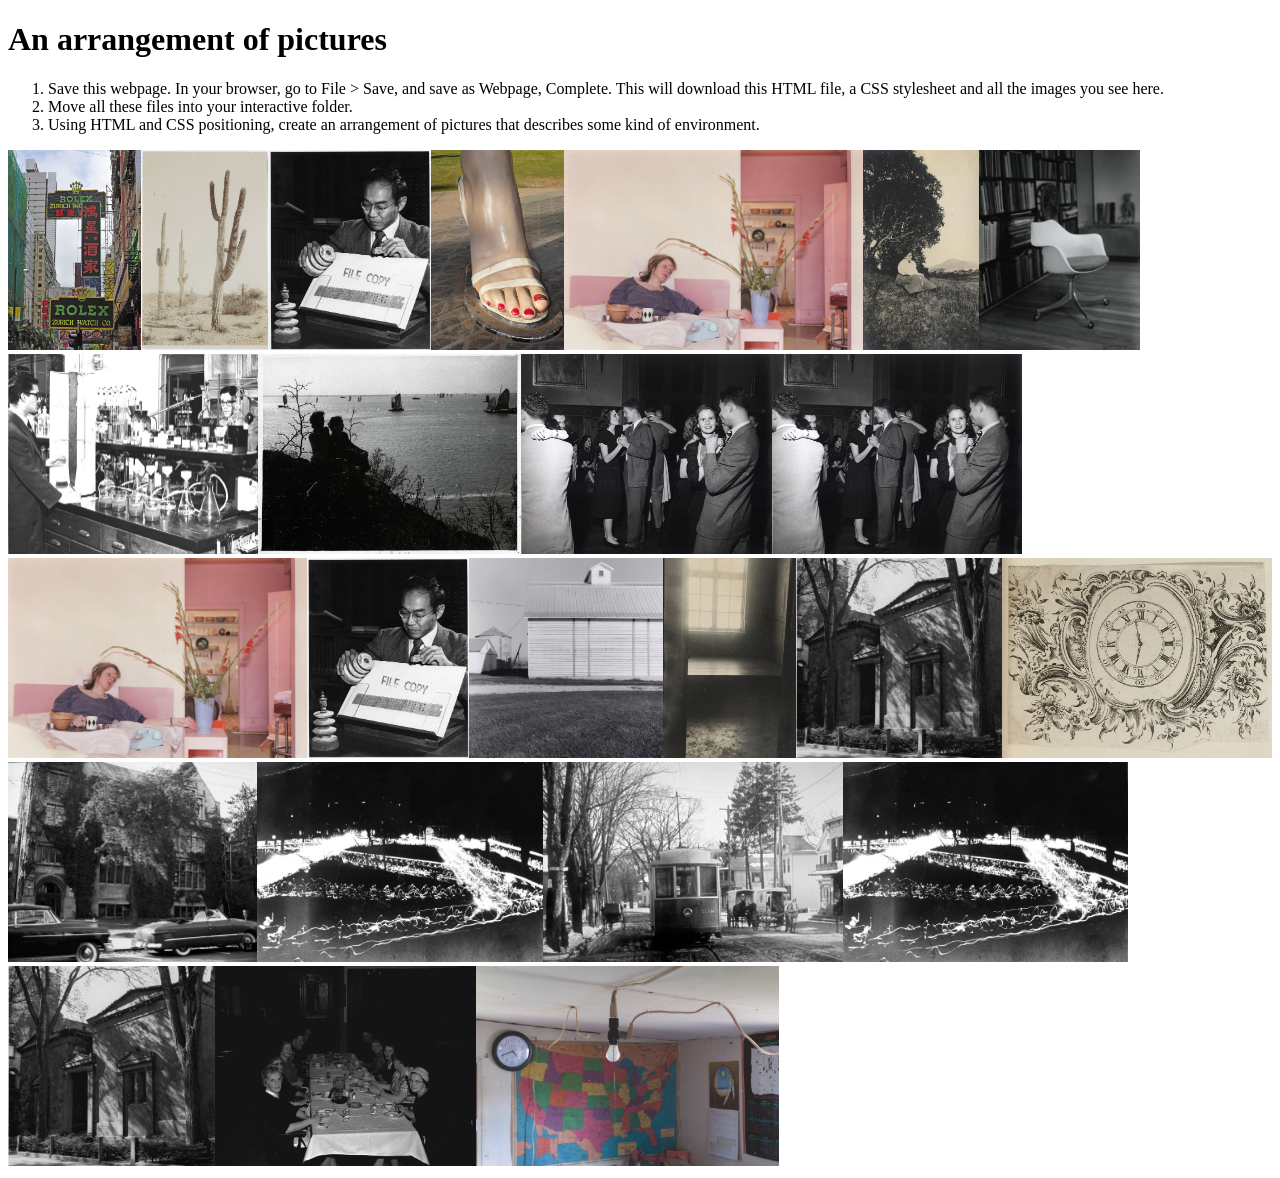
==== an-arrangement-of-pictures.html @ 5e397ed6 "uploaded code" ====
<!DOCTYPE html>
<!-- saved from url=(0047)https://2024.software-for-people.net/images.php -->
<html lang="en"><head><meta http-equiv="Content-Type" content="text/html; charset=UTF-8">
    
    <title>an-arrangement-of-pictures</title>
    <link rel="stylesheet" href="./an-arrangement-of-pictures_files/image-styles.css">
</head>
<body>
<h1>An arrangement of pictures</h1>
  <ol>
    <li>Save this webpage. In your browser, go to File &gt; Save, and save as Webpage, Complete. This will download this HTML file, a CSS stylesheet and all the images you see here.</li>
    <li>Move all these files into your interactive folder.</li>
    <li>Using HTML and CSS positioning, create an arrangement of pictures that describes some kind of environment.</li>
  </ol>

  <img src="./an-arrangement-of-pictures_files/signs.jpeg" id="img-0"><img src="./an-arrangement-of-pictures_files/cactus.jpeg" id="img-1"><img src="./an-arrangement-of-pictures_files/file.jpeg" id="img-2"><img src="./an-arrangement-of-pictures_files/foot.jpeg" id="img-3"><img src="./an-arrangement-of-pictures_files/woman-in-bed.jpeg" id="img-4"><img src="./an-arrangement-of-pictures_files/sitting-by-tree.jpeg" id="img-5"><img src="./an-arrangement-of-pictures_files/chair.jpeg" id="img-6"><img src="./an-arrangement-of-pictures_files/chemistry.jpeg" id="img-7"><img src="./an-arrangement-of-pictures_files/ocean-3.jpeg" id="img-8"><img src="./an-arrangement-of-pictures_files/dance.jpeg" id="img-9"><img src="./an-arrangement-of-pictures_files/dance.jpeg" id="img-10"><img src="./an-arrangement-of-pictures_files/woman-in-bed.jpeg" id="img-11"><img src="./an-arrangement-of-pictures_files/file.jpeg" id="img-12"><img src="./an-arrangement-of-pictures_files/barn.jpeg" id="img-13"><img src="./an-arrangement-of-pictures_files/window.jpeg" id="img-14"><img src="./an-arrangement-of-pictures_files/skull-and-bones.jpeg" id="img-15"><img src="./an-arrangement-of-pictures_files/clock.jpeg" id="img-16"><img src="./an-arrangement-of-pictures_files/cars.jpeg" id="img-17"><img src="./an-arrangement-of-pictures_files/lights-at-night.jpeg" id="img-18"><img src="./an-arrangement-of-pictures_files/trolley.jpeg" id="img-19"><img src="./an-arrangement-of-pictures_files/lights-at-night.jpeg" id="img-20"><img src="./an-arrangement-of-pictures_files/skull-and-bones.jpeg" id="img-21"><img src="./an-arrangement-of-pictures_files/dinner.jpeg" id="img-22"><img src="./an-arrangement-of-pictures_files/school.jpeg" id="img-23">

</body></html>
---- an-arrangement-of-pictures_files/image-styles.css ----
img {
  height: 200px;
  display: inline-block;
}

#img-0 {

}

#img-1 {
  
}

#img-2 {
  
}

#img-3 {
  
}

#img-4 {
  
}

#img-5 {
  
}

#img-6 {
  
}

#img-7 {
  
}

#img-8 {
  
}

#img-9 {
  
}

#img-10 {
  
}

#img-11 {
  
}
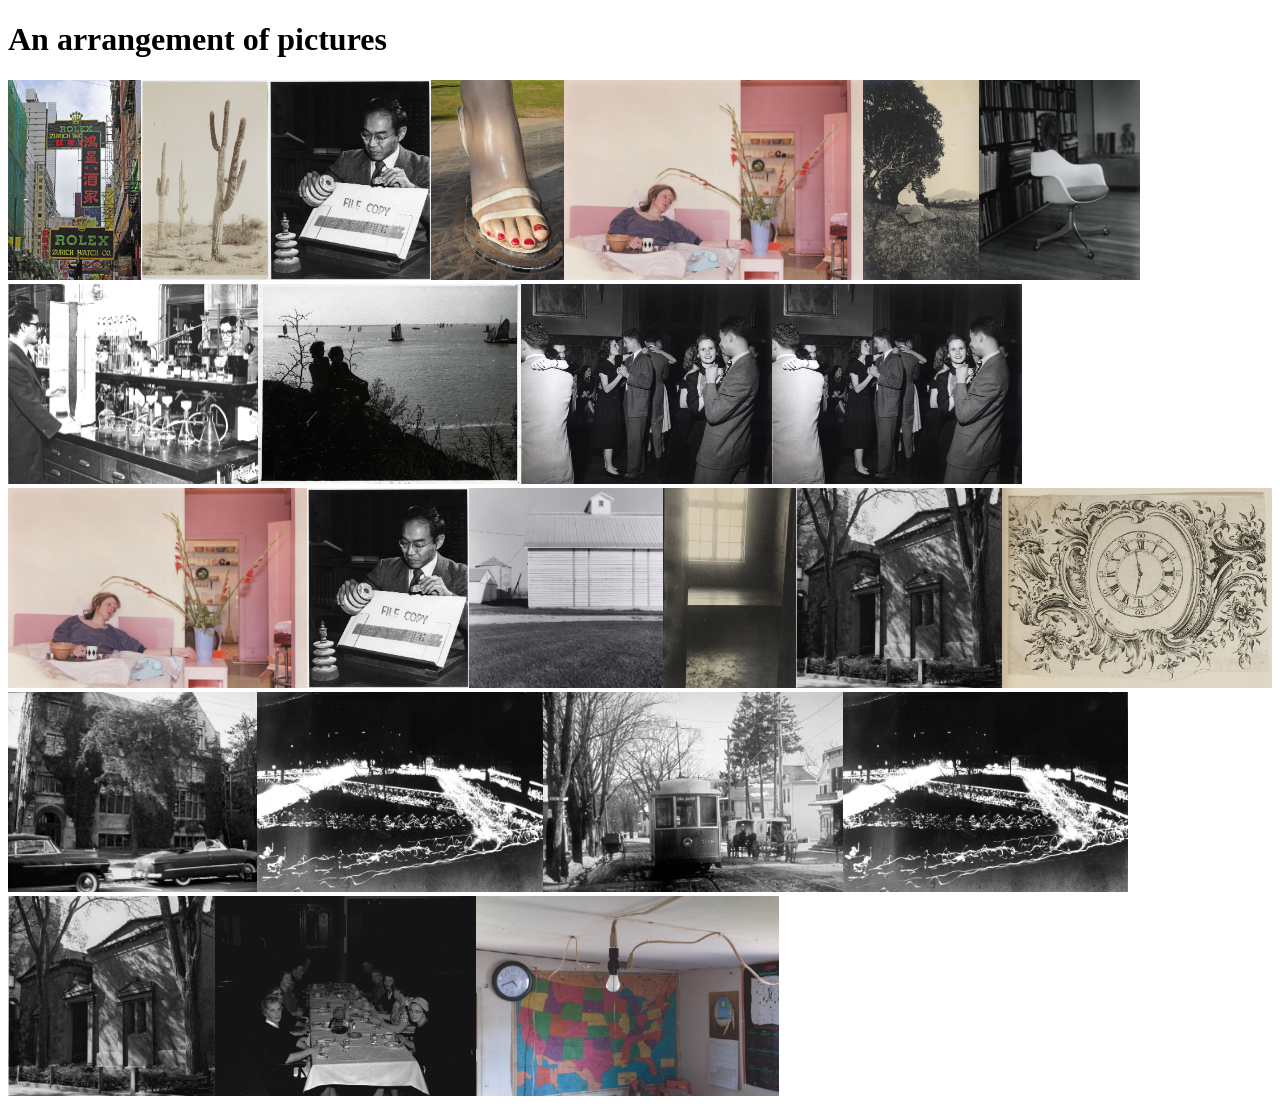
==== commit bd842b29: "deleted instructions" ====
--- a/an-arrangement-of-pictures.html
+++ b/an-arrangement-of-pictures.html
@@ -7,11 +7,6 @@
 </head>
 <body>
 <h1>An arrangement of pictures</h1>
-  <ol>
-    <li>Save this webpage. In your browser, go to File &gt; Save, and save as Webpage, Complete. This will download this HTML file, a CSS stylesheet and all the images you see here.</li>
-    <li>Move all these files into your interactive folder.</li>
-    <li>Using HTML and CSS positioning, create an arrangement of pictures that describes some kind of environment.</li>
-  </ol>
 
   <img src="./an-arrangement-of-pictures_files/signs.jpeg" id="img-0"><img src="./an-arrangement-of-pictures_files/cactus.jpeg" id="img-1"><img src="./an-arrangement-of-pictures_files/file.jpeg" id="img-2"><img src="./an-arrangement-of-pictures_files/foot.jpeg" id="img-3"><img src="./an-arrangement-of-pictures_files/woman-in-bed.jpeg" id="img-4"><img src="./an-arrangement-of-pictures_files/sitting-by-tree.jpeg" id="img-5"><img src="./an-arrangement-of-pictures_files/chair.jpeg" id="img-6"><img src="./an-arrangement-of-pictures_files/chemistry.jpeg" id="img-7"><img src="./an-arrangement-of-pictures_files/ocean-3.jpeg" id="img-8"><img src="./an-arrangement-of-pictures_files/dance.jpeg" id="img-9"><img src="./an-arrangement-of-pictures_files/dance.jpeg" id="img-10"><img src="./an-arrangement-of-pictures_files/woman-in-bed.jpeg" id="img-11"><img src="./an-arrangement-of-pictures_files/file.jpeg" id="img-12"><img src="./an-arrangement-of-pictures_files/barn.jpeg" id="img-13"><img src="./an-arrangement-of-pictures_files/window.jpeg" id="img-14"><img src="./an-arrangement-of-pictures_files/skull-and-bones.jpeg" id="img-15"><img src="./an-arrangement-of-pictures_files/clock.jpeg" id="img-16"><img src="./an-arrangement-of-pictures_files/cars.jpeg" id="img-17"><img src="./an-arrangement-of-pictures_files/lights-at-night.jpeg" id="img-18"><img src="./an-arrangement-of-pictures_files/trolley.jpeg" id="img-19"><img src="./an-arrangement-of-pictures_files/lights-at-night.jpeg" id="img-20"><img src="./an-arrangement-of-pictures_files/skull-and-bones.jpeg" id="img-21"><img src="./an-arrangement-of-pictures_files/dinner.jpeg" id="img-22"><img src="./an-arrangement-of-pictures_files/school.jpeg" id="img-23">
 
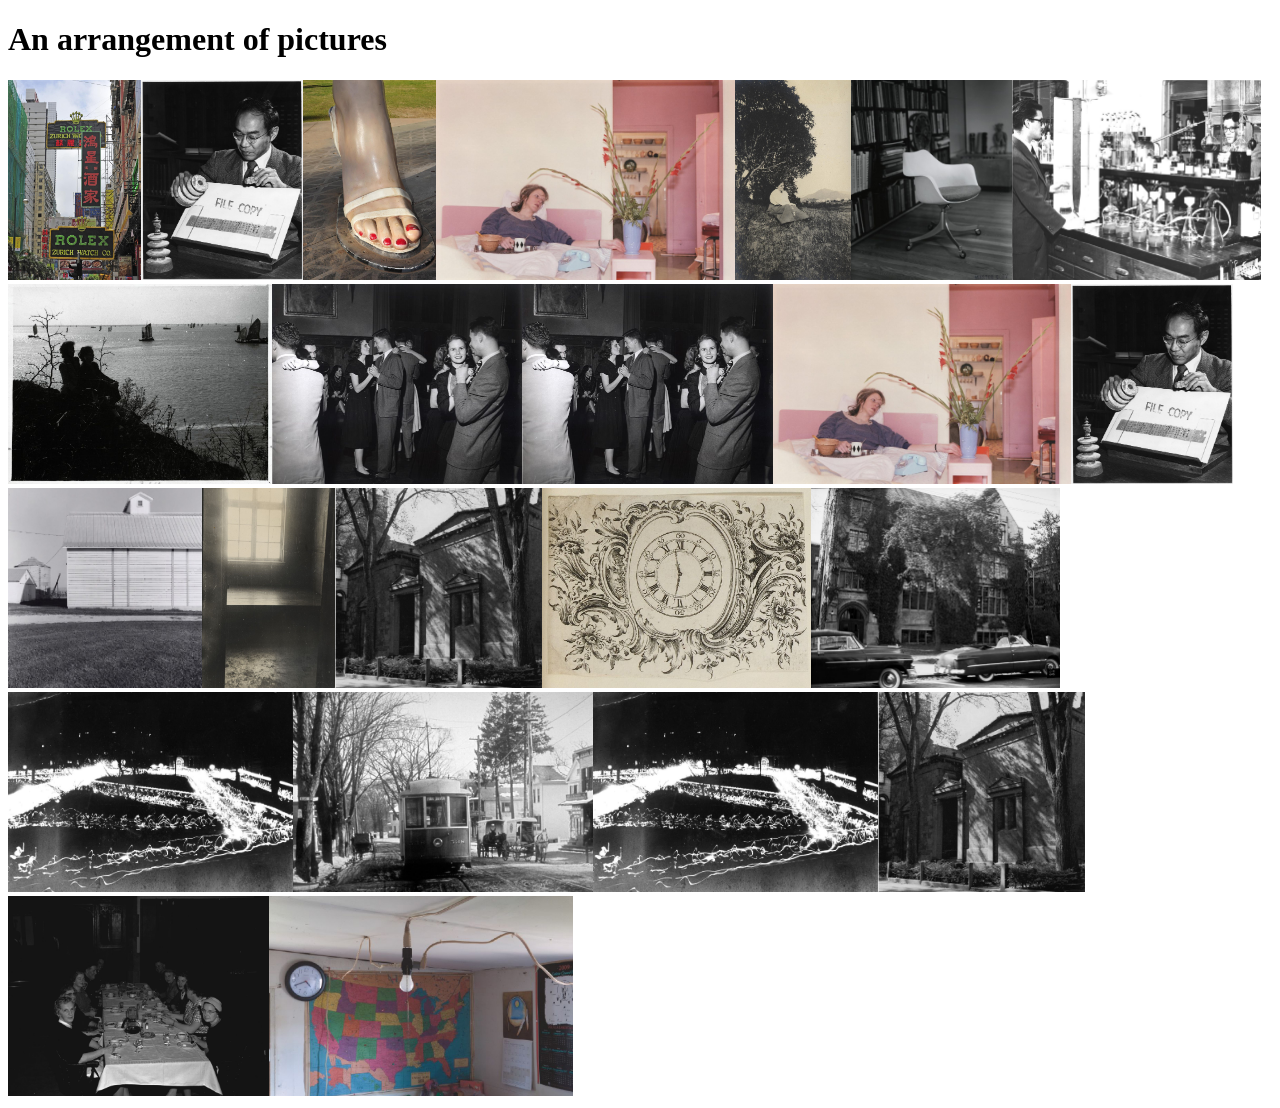
==== commit 058eba82: "deleted an image" ====
--- a/an-arrangement-of-pictures.html
+++ b/an-arrangement-of-pictures.html
@@ -8,6 +8,6 @@
 <body>
 <h1>An arrangement of pictures</h1>
 
-  <img src="./an-arrangement-of-pictures_files/signs.jpeg" id="img-0"><img src="./an-arrangement-of-pictures_files/cactus.jpeg" id="img-1"><img src="./an-arrangement-of-pictures_files/file.jpeg" id="img-2"><img src="./an-arrangement-of-pictures_files/foot.jpeg" id="img-3"><img src="./an-arrangement-of-pictures_files/woman-in-bed.jpeg" id="img-4"><img src="./an-arrangement-of-pictures_files/sitting-by-tree.jpeg" id="img-5"><img src="./an-arrangement-of-pictures_files/chair.jpeg" id="img-6"><img src="./an-arrangement-of-pictures_files/chemistry.jpeg" id="img-7"><img src="./an-arrangement-of-pictures_files/ocean-3.jpeg" id="img-8"><img src="./an-arrangement-of-pictures_files/dance.jpeg" id="img-9"><img src="./an-arrangement-of-pictures_files/dance.jpeg" id="img-10"><img src="./an-arrangement-of-pictures_files/woman-in-bed.jpeg" id="img-11"><img src="./an-arrangement-of-pictures_files/file.jpeg" id="img-12"><img src="./an-arrangement-of-pictures_files/barn.jpeg" id="img-13"><img src="./an-arrangement-of-pictures_files/window.jpeg" id="img-14"><img src="./an-arrangement-of-pictures_files/skull-and-bones.jpeg" id="img-15"><img src="./an-arrangement-of-pictures_files/clock.jpeg" id="img-16"><img src="./an-arrangement-of-pictures_files/cars.jpeg" id="img-17"><img src="./an-arrangement-of-pictures_files/lights-at-night.jpeg" id="img-18"><img src="./an-arrangement-of-pictures_files/trolley.jpeg" id="img-19"><img src="./an-arrangement-of-pictures_files/lights-at-night.jpeg" id="img-20"><img src="./an-arrangement-of-pictures_files/skull-and-bones.jpeg" id="img-21"><img src="./an-arrangement-of-pictures_files/dinner.jpeg" id="img-22"><img src="./an-arrangement-of-pictures_files/school.jpeg" id="img-23">
+  <img src="./an-arrangement-of-pictures_files/signs.jpeg" id="img-1"><img src="./an-arrangement-of-pictures_files/file.jpeg" id="img-2"><img src="./an-arrangement-of-pictures_files/foot.jpeg" id="img-3"><img src="./an-arrangement-of-pictures_files/woman-in-bed.jpeg" id="img-4"><img src="./an-arrangement-of-pictures_files/sitting-by-tree.jpeg" id="img-5"><img src="./an-arrangement-of-pictures_files/chair.jpeg" id="img-6"><img src="./an-arrangement-of-pictures_files/chemistry.jpeg" id="img-7"><img src="./an-arrangement-of-pictures_files/ocean-3.jpeg" id="img-8"><img src="./an-arrangement-of-pictures_files/dance.jpeg" id="img-9"><img src="./an-arrangement-of-pictures_files/dance.jpeg" id="img-10"><img src="./an-arrangement-of-pictures_files/woman-in-bed.jpeg" id="img-11"><img src="./an-arrangement-of-pictures_files/file.jpeg" id="img-12"><img src="./an-arrangement-of-pictures_files/barn.jpeg" id="img-13"><img src="./an-arrangement-of-pictures_files/window.jpeg" id="img-14"><img src="./an-arrangement-of-pictures_files/skull-and-bones.jpeg" id="img-15"><img src="./an-arrangement-of-pictures_files/clock.jpeg" id="img-16"><img src="./an-arrangement-of-pictures_files/cars.jpeg" id="img-17"><img src="./an-arrangement-of-pictures_files/lights-at-night.jpeg" id="img-18"><img src="./an-arrangement-of-pictures_files/trolley.jpeg" id="img-19"><img src="./an-arrangement-of-pictures_files/lights-at-night.jpeg" id="img-20"><img src="./an-arrangement-of-pictures_files/skull-and-bones.jpeg" id="img-21"><img src="./an-arrangement-of-pictures_files/dinner.jpeg" id="img-22"><img src="./an-arrangement-of-pictures_files/school.jpeg" id="img-23">
 
 </body></html>
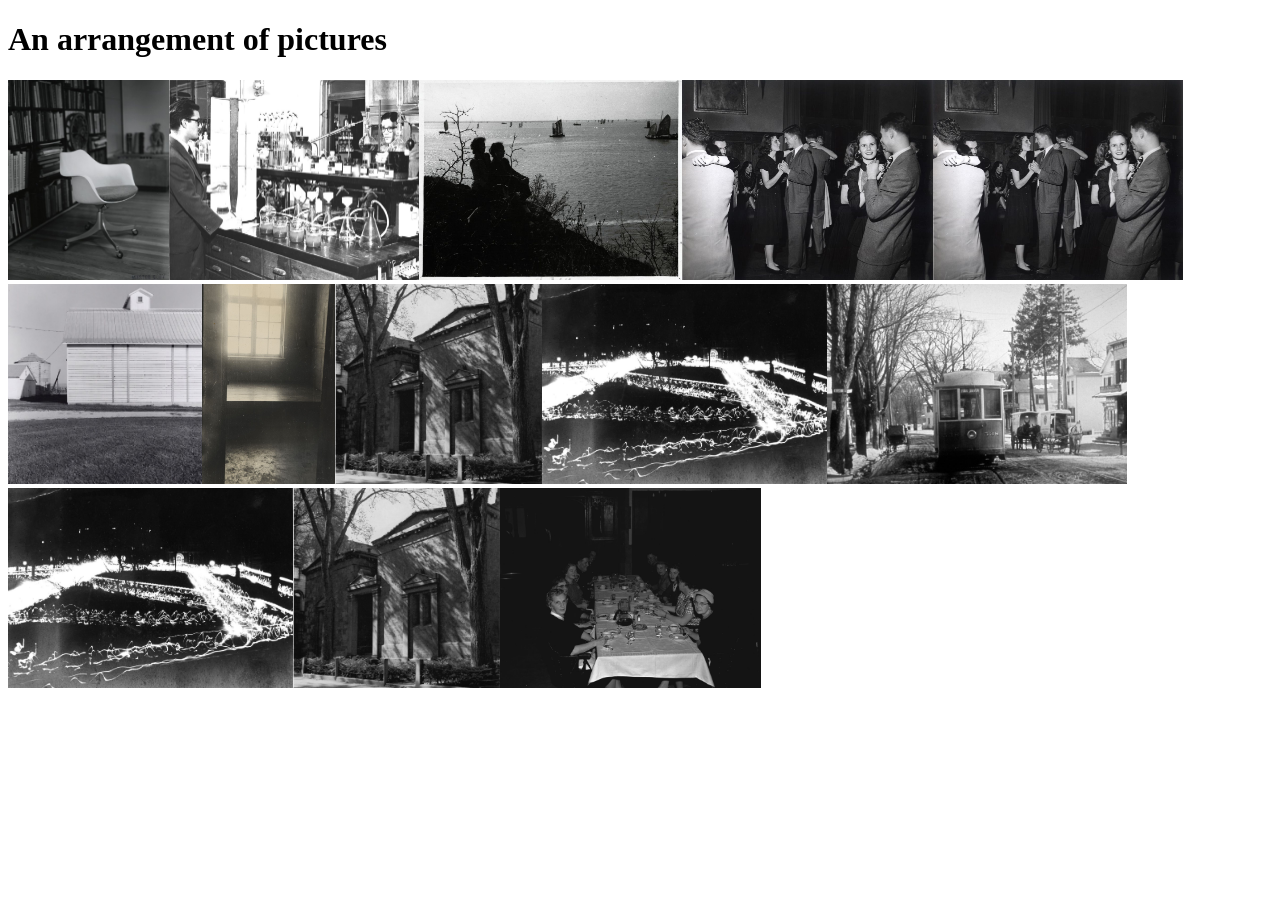
==== commit 6a3b8634: "deleted more images" ====
--- a/an-arrangement-of-pictures.html
+++ b/an-arrangement-of-pictures.html
@@ -8,6 +8,6 @@
 <body>
 <h1>An arrangement of pictures</h1>
 
-  <img src="./an-arrangement-of-pictures_files/signs.jpeg" id="img-1"><img src="./an-arrangement-of-pictures_files/file.jpeg" id="img-2"><img src="./an-arrangement-of-pictures_files/foot.jpeg" id="img-3"><img src="./an-arrangement-of-pictures_files/woman-in-bed.jpeg" id="img-4"><img src="./an-arrangement-of-pictures_files/sitting-by-tree.jpeg" id="img-5"><img src="./an-arrangement-of-pictures_files/chair.jpeg" id="img-6"><img src="./an-arrangement-of-pictures_files/chemistry.jpeg" id="img-7"><img src="./an-arrangement-of-pictures_files/ocean-3.jpeg" id="img-8"><img src="./an-arrangement-of-pictures_files/dance.jpeg" id="img-9"><img src="./an-arrangement-of-pictures_files/dance.jpeg" id="img-10"><img src="./an-arrangement-of-pictures_files/woman-in-bed.jpeg" id="img-11"><img src="./an-arrangement-of-pictures_files/file.jpeg" id="img-12"><img src="./an-arrangement-of-pictures_files/barn.jpeg" id="img-13"><img src="./an-arrangement-of-pictures_files/window.jpeg" id="img-14"><img src="./an-arrangement-of-pictures_files/skull-and-bones.jpeg" id="img-15"><img src="./an-arrangement-of-pictures_files/clock.jpeg" id="img-16"><img src="./an-arrangement-of-pictures_files/cars.jpeg" id="img-17"><img src="./an-arrangement-of-pictures_files/lights-at-night.jpeg" id="img-18"><img src="./an-arrangement-of-pictures_files/trolley.jpeg" id="img-19"><img src="./an-arrangement-of-pictures_files/lights-at-night.jpeg" id="img-20"><img src="./an-arrangement-of-pictures_files/skull-and-bones.jpeg" id="img-21"><img src="./an-arrangement-of-pictures_files/dinner.jpeg" id="img-22"><img src="./an-arrangement-of-pictures_files/school.jpeg" id="img-23">
+ <img src="./an-arrangement-of-pictures_files/chair.jpeg" id="img-6"><img src="./an-arrangement-of-pictures_files/chemistry.jpeg" id="img-7"><img src="./an-arrangement-of-pictures_files/ocean-3.jpeg" id="img-8"><img src="./an-arrangement-of-pictures_files/dance.jpeg" id="img-9"><img src="./an-arrangement-of-pictures_files/dance.jpeg" id="img-10"><img src="./an-arrangement-of-pictures_files/barn.jpeg" id="img-13"><img src="./an-arrangement-of-pictures_files/window.jpeg" id="img-14"><img src="./an-arrangement-of-pictures_files/skull-and-bones.jpeg" id="img-15"><img src="./an-arrangement-of-pictures_files/lights-at-night.jpeg" id="img-18"><img src="./an-arrangement-of-pictures_files/trolley.jpeg" id="img-19"><img src="./an-arrangement-of-pictures_files/lights-at-night.jpeg" id="img-20"><img src="./an-arrangement-of-pictures_files/skull-and-bones.jpeg" id="img-21"><img src="./an-arrangement-of-pictures_files/dinner.jpeg" id="img-22">
 
 </body></html>
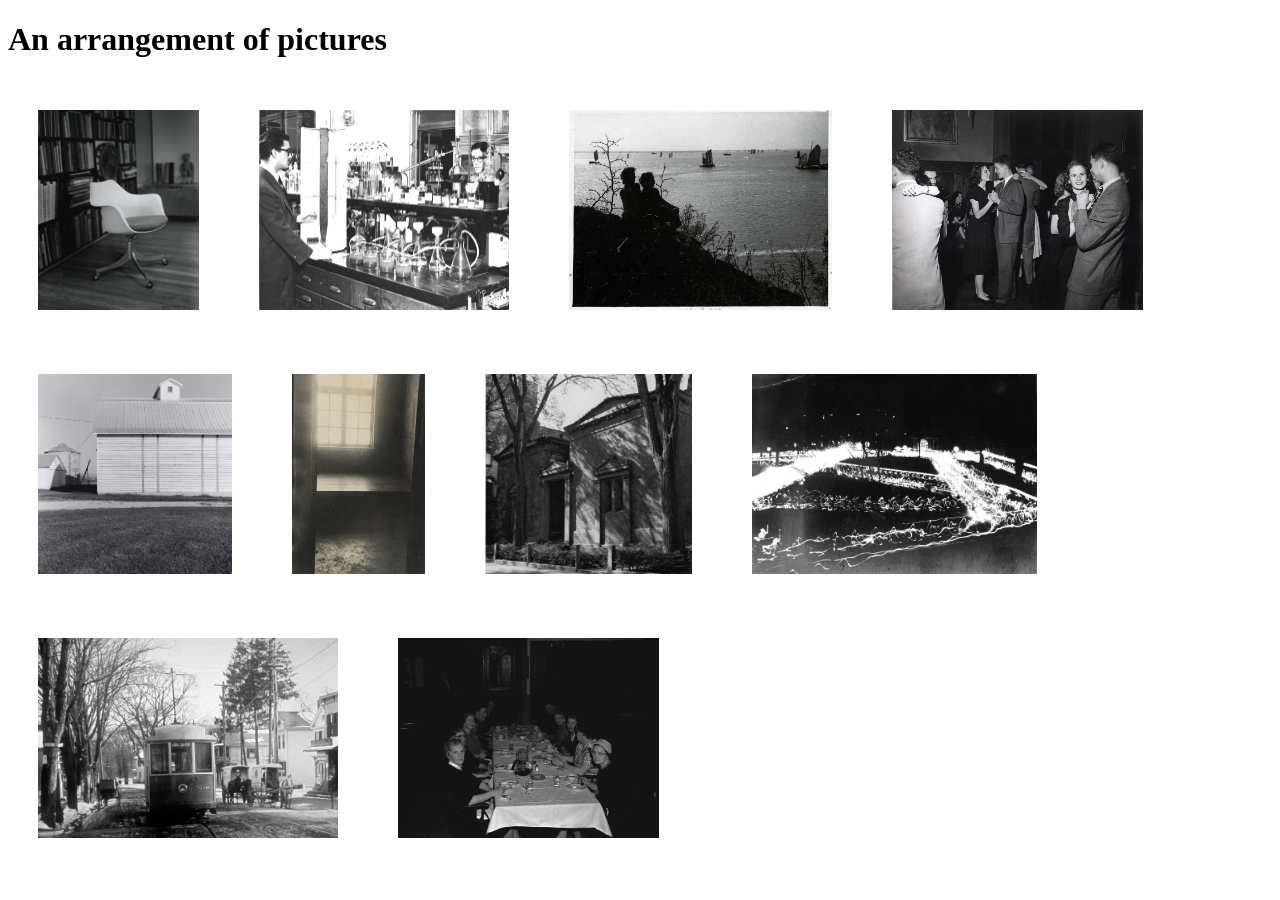
==== commit 1157c364: "deleted duplicates" ====
--- a/an-arrangement-of-pictures.html
+++ b/an-arrangement-of-pictures.html
@@ -8,6 +8,6 @@
 <body>
 <h1>An arrangement of pictures</h1>
 
- <img src="./an-arrangement-of-pictures_files/chair.jpeg" id="img-6"><img src="./an-arrangement-of-pictures_files/chemistry.jpeg" id="img-7"><img src="./an-arrangement-of-pictures_files/ocean-3.jpeg" id="img-8"><img src="./an-arrangement-of-pictures_files/dance.jpeg" id="img-9"><img src="./an-arrangement-of-pictures_files/dance.jpeg" id="img-10"><img src="./an-arrangement-of-pictures_files/barn.jpeg" id="img-13"><img src="./an-arrangement-of-pictures_files/window.jpeg" id="img-14"><img src="./an-arrangement-of-pictures_files/skull-and-bones.jpeg" id="img-15"><img src="./an-arrangement-of-pictures_files/lights-at-night.jpeg" id="img-18"><img src="./an-arrangement-of-pictures_files/trolley.jpeg" id="img-19"><img src="./an-arrangement-of-pictures_files/lights-at-night.jpeg" id="img-20"><img src="./an-arrangement-of-pictures_files/skull-and-bones.jpeg" id="img-21"><img src="./an-arrangement-of-pictures_files/dinner.jpeg" id="img-22">
+ <img src="./an-arrangement-of-pictures_files/chair.jpeg" id="img-6"><img src="./an-arrangement-of-pictures_files/chemistry.jpeg" id="img-7"><img src="./an-arrangement-of-pictures_files/ocean-3.jpeg" id="img-8"><img src="./an-arrangement-of-pictures_files/dance.jpeg" id="img-9"><img src="./an-arrangement-of-pictures_files/barn.jpeg" id="img-13"><img src="./an-arrangement-of-pictures_files/window.jpeg" id="img-14"><img src="./an-arrangement-of-pictures_files/skull-and-bones.jpeg" id="img-15"><img src="./an-arrangement-of-pictures_files/lights-at-night.jpeg" id="img-18"><img src="./an-arrangement-of-pictures_files/trolley.jpeg" id="img-19"><img src="./an-arrangement-of-pictures_files/dinner.jpeg" id="img-22">
 
 </body></html>
--- a/an-arrangement-of-pictures_files/image-styles.css
+++ b/an-arrangement-of-pictures_files/image-styles.css
@@ -1,6 +1,9 @@
 img {
   height: 200px;
+  padding: 30px;
   display: inline-block;
+  justify-content: space-around;
+  align-items: center;
 }
 
 #img-0 {
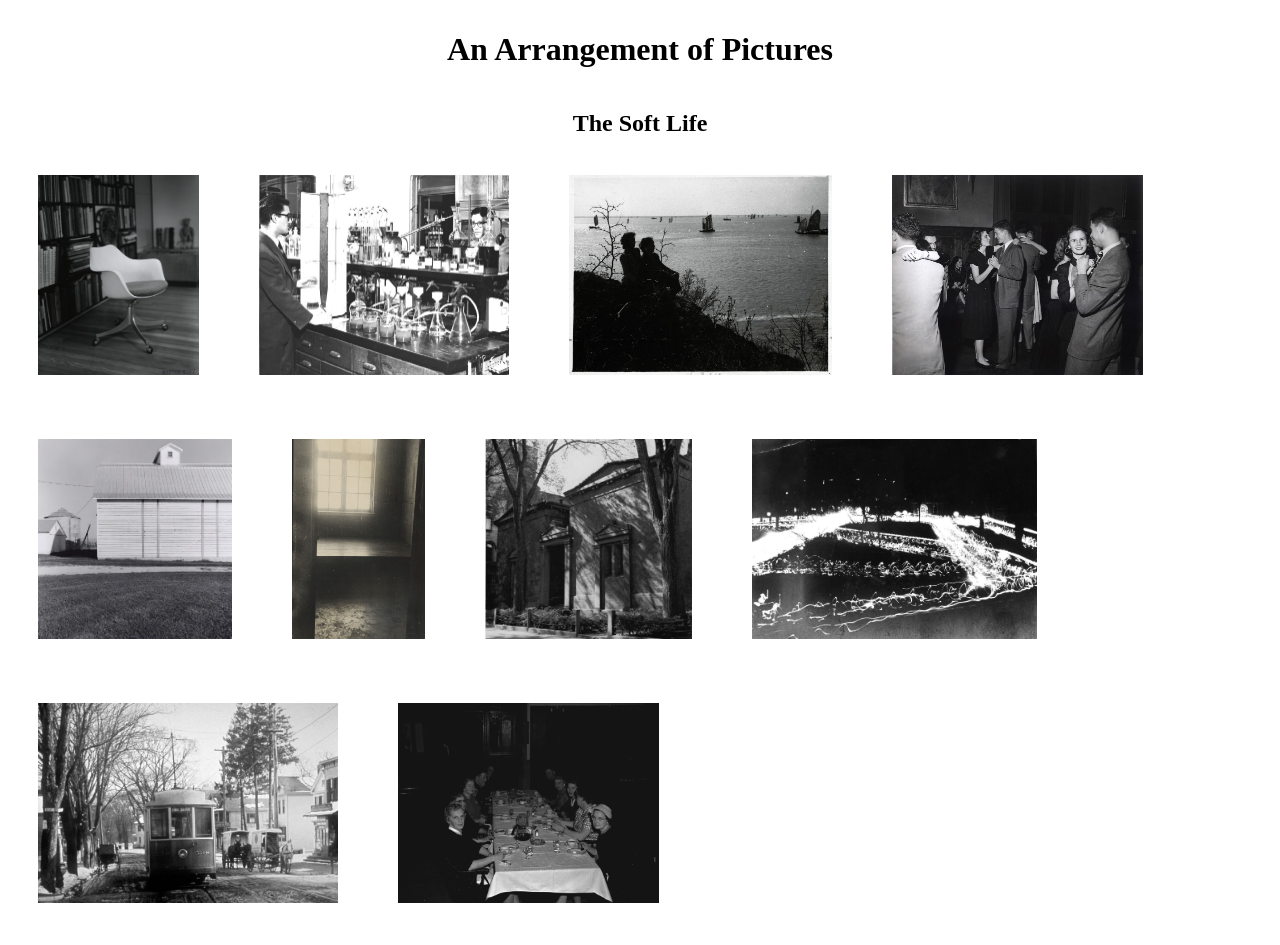
==== commit 24a88b40: "title added" ====
--- a/an-arrangement-of-pictures.html
+++ b/an-arrangement-of-pictures.html
@@ -6,7 +6,8 @@
     <link rel="stylesheet" href="./an-arrangement-of-pictures_files/image-styles.css">
 </head>
 <body>
-<h1>An arrangement of pictures</h1>
+<h1 id="title">An Arrangement of Pictures</h1>
+<h2 id="subheading">The Soft Life</h2>
 
  <img src="./an-arrangement-of-pictures_files/chair.jpeg" id="img-6"><img src="./an-arrangement-of-pictures_files/chemistry.jpeg" id="img-7"><img src="./an-arrangement-of-pictures_files/ocean-3.jpeg" id="img-8"><img src="./an-arrangement-of-pictures_files/dance.jpeg" id="img-9"><img src="./an-arrangement-of-pictures_files/barn.jpeg" id="img-13"><img src="./an-arrangement-of-pictures_files/window.jpeg" id="img-14"><img src="./an-arrangement-of-pictures_files/skull-and-bones.jpeg" id="img-15"><img src="./an-arrangement-of-pictures_files/lights-at-night.jpeg" id="img-18"><img src="./an-arrangement-of-pictures_files/trolley.jpeg" id="img-19"><img src="./an-arrangement-of-pictures_files/dinner.jpeg" id="img-22">
 
--- a/an-arrangement-of-pictures_files/image-styles.css
+++ b/an-arrangement-of-pictures_files/image-styles.css
@@ -4,6 +4,16 @@
   display: inline-block;
   justify-content: space-around;
   align-items: center;
+}
+#title{
+  padding: 10px;
+    text-align: center;
+    height:15%;
+}
+#subheading{
+  padding: 10px;
+    text-align: center;
+    height: 5px;%;
 }
 
 #img-0 {
